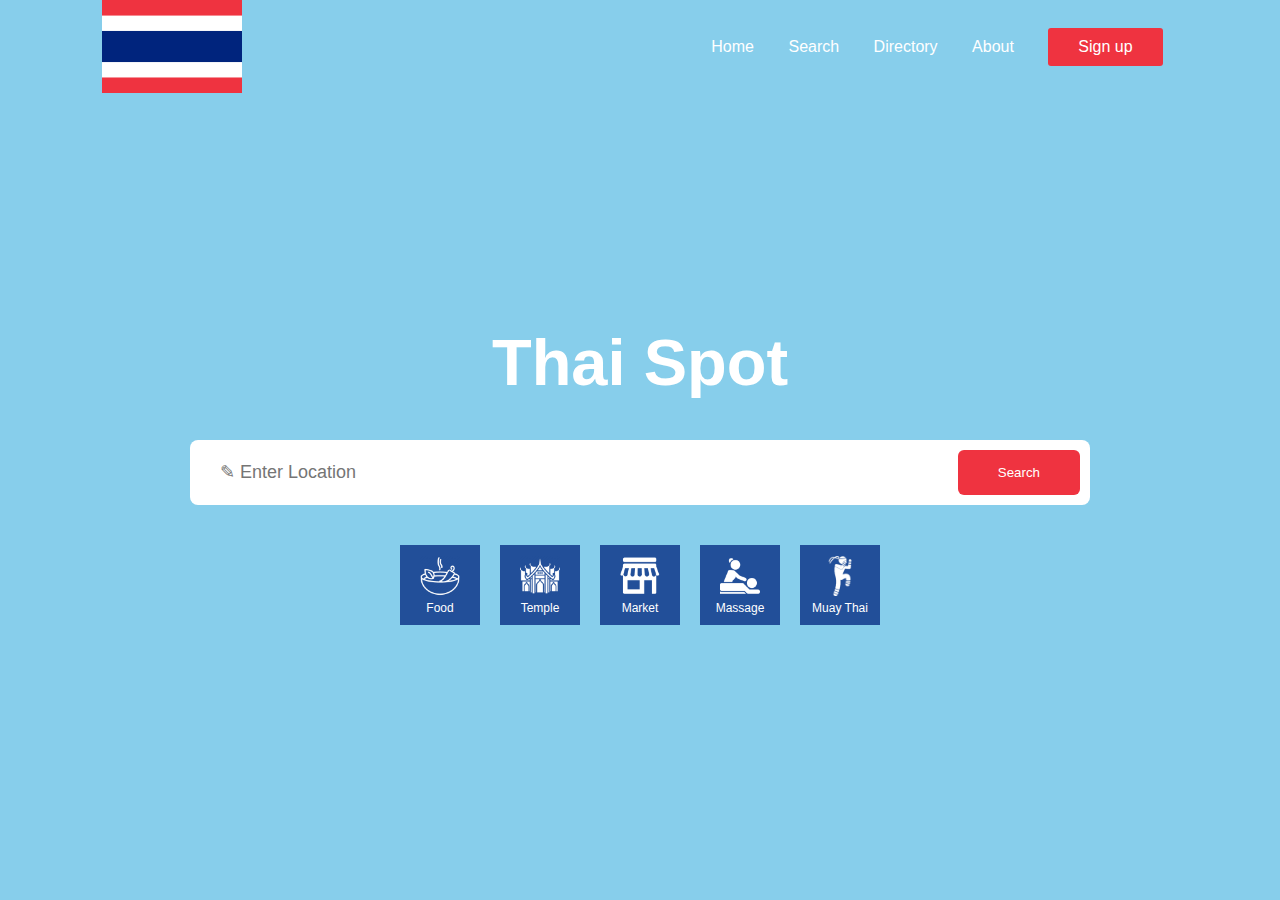
==== index.html @ f534fd1a "Initialized base code" ====
<!DOCTYPE html>
<html lang="en">
<head>
    <meta charset = 'utf-8'>
    <link href="style.css" rel="stylesheet" type="text/css">
    <title>Thai Spot</title>

</head>
<body>
    
    <script src="main.js"></script>
    <script src="map.js"></script>
    <div class="header">

        <video autoplay loop class="back-video" muted plays-inline>
            <source src="media/thailand-video.mp4" type="video/mp4">
        </video>

        <nav>
            <img src = "media/thai-flag.png" class = "logo" alt = "Picture of the Thai Flag">
            <ul class="nav-links">
                <li><a href="index.html">Home</a></li>
                <li><a href="search.html">Search</a></li>
                <li><a href="">Directory</a></li>
                <li><a href="">About</a></li>
                <li class="btn">Sign up</li>
            </ul>
        </nav>

        <div class="content">
            <h1>Thai Spot</h1>

            <!-- <button onclick="openmap()">Click me</button> -->


            <form action="search.html" onsubmit="openmap()">
                <input type="text" id="txtInput" placeholder="&#x270e; Enter Location">
                <button type="button">Search</button>
            </form>

            <div class="category-list">
                <button onclick=cat1func() id="cat1" class="category1">
                    <img src="media/food-white.png">
                    <span class="category-text">Food</span>
                </button>
                <button onclick=cat2func() id="cat2" class="category2">
                    <img src="media/temple-white.png">
                    <span class="category-text">Temple</span>
                </button>
                <button onclick=cat3func() id="cat3" class="category3">
                    <img src="media/market-white.png">
                    <span class="category-text">Market</span>
                </button>     
                <button onclick=cat4func() id="cat4" class="category4">
                    <img src="media/massage-white.png">
                    <span class="category-text">Massage</span>
                </button>
                <button onclick=cat5func() id="cat5" class="category5">
                    <img src="media/muay-thai-white.png">
                    <span class="category-text">Muay Thai</span>
                </button>
            </div>

        </div>

    </div>
    
    
</body>
</html>
---- style.css ----
*{
    margin: 0;
    padding: 0;
    font-family: "poppins", sans-serif;
    box-sizing: border-box;
}

.header{
    height: 100vh;
    width: 100%;
    padding: 0 8%;
    position: relative;
}

body{
    background-color: #87CEEB;
}

.logo{
    width: 140px;
}

.banner{
    margin: 30 auto;
}

.nav-links{
    padding: 28px 0;
    float: right;
}

.nav-links li{
    display: inline-block;
    margin: 0 15px
}

.nav-links li a{
    text-decoration: none;
    color: #fff;
    padding: 5px 0;
    position: relative;
}

.nav-links li a::after{
    content: '';
    background: #fff;
    width: 0;
    height: 2px;
    position: absolute;
    bottom: 0;
    left: 0;
    transition: width 0.5s;
}
.nav-links li a:hover::after{
    width: 100%;
}
.btn{
    background: #EF3340;
    color: #fff;
    padding: 10px 30px;
    border-radius: 3px;
    cursor: pointer;
}

.content{
    position: absolute;
    left: 50%;
    top: 50%;
    width: 90%;
    max-width: 900px;
    transform: translate(-50%, -50%);
    text-align: center;
    color: #fff;
    padding-top: 50px;
}
.content h1{
    font-size: 65px;
    font-weight: 600;
    margin-bottom: 40px;
}
.content form{
    background: #fff;
    padding: 10px;
    border-radius: 8px;
    display: flex;
}
.content form input{
    flex: 1;
    border: none;
    outline: none;
    padding: 0 20px;
    font-size: 18px;
}
.content form button{
    background: #EF3340;
    color: #fff;
    padding: 15px 40px;
    border: none;
    border-radius: 6px;
    cursor: pointer;
}

.category-list{
    display: flex;
    align-items: center;
    justify-content: center;
    margin-top: 40px;
}
.category-text{
    color: #fff; 
}
.category1{
    border: none;
    width: 80px;
    height: 80px;
    background-color: rgba(0, 36, 125,0.75);
    margin: 0 10px;
    font-size: 12px;
    display: flex;
    align-items: center;
    justify-content: center;
    flex-direction: column;
    cursor: pointer;
}
.category1 img{
    width: 40px;
    margin-bottom: 5px;
}
.category2{
    border: none;
    width: 80px;
    height: 80px;
    background-color: rgba(0, 36, 125,0.75);
    margin: 0 10px;
    font-size: 12px;
    display: flex;
    align-items: center;
    justify-content: center;
    flex-direction: column;
    cursor: pointer;
}
.category2 img{
    width: 40px;
    margin-bottom: 5px;
}
.category3{
    border: none;
    width: 80px;
    height: 80px;
    background-color: rgba(0, 36, 125,0.75);
    margin: 0 10px;
    font-size: 12px;
    display: flex;
    align-items: center;
    justify-content: center;
    flex-direction: column;
    cursor: pointer;
}
.category3 img{
    width: 40px;
    margin-bottom: 5px;
}
.category4{
    border: none;
    width: 80px;
    height: 80px;
    background-color: rgba(0, 36, 125,0.75);
    margin: 0 10px;
    font-size: 12px;
    display: flex;
    align-items: center;
    justify-content: center;
    flex-direction: column;
    cursor: pointer;
}
.category4 img{
    width: 40px;
    margin-bottom: 5px;
}
.category5{
    border: none;
    width: 80px;
    height: 80px;
    background-color: rgba(0, 36, 125,0.75);
    margin: 0 10px;
    font-size: 12px;
    display: flex;
    align-items: center;
    justify-content: center;
    flex-direction: column;
    cursor: pointer;
}
.category5 img{
    width: 40px;
    margin-bottom: 5px;
}


.back-video{
    position: absolute;
    right: 0;
    bottom: 0;
    min-width: 100%;
    min-height: 100%;
    width: auto;
    height: auto;
    z-index: -100;

}
@media(min-aspect-ratio:16/9){
    .back-video{
        width: 100%;
        height: auto;
    }
}

@media(max-aspect-ratio:16/9){
    .back-video{
        width: auto;
        height: 100%;
    }
}
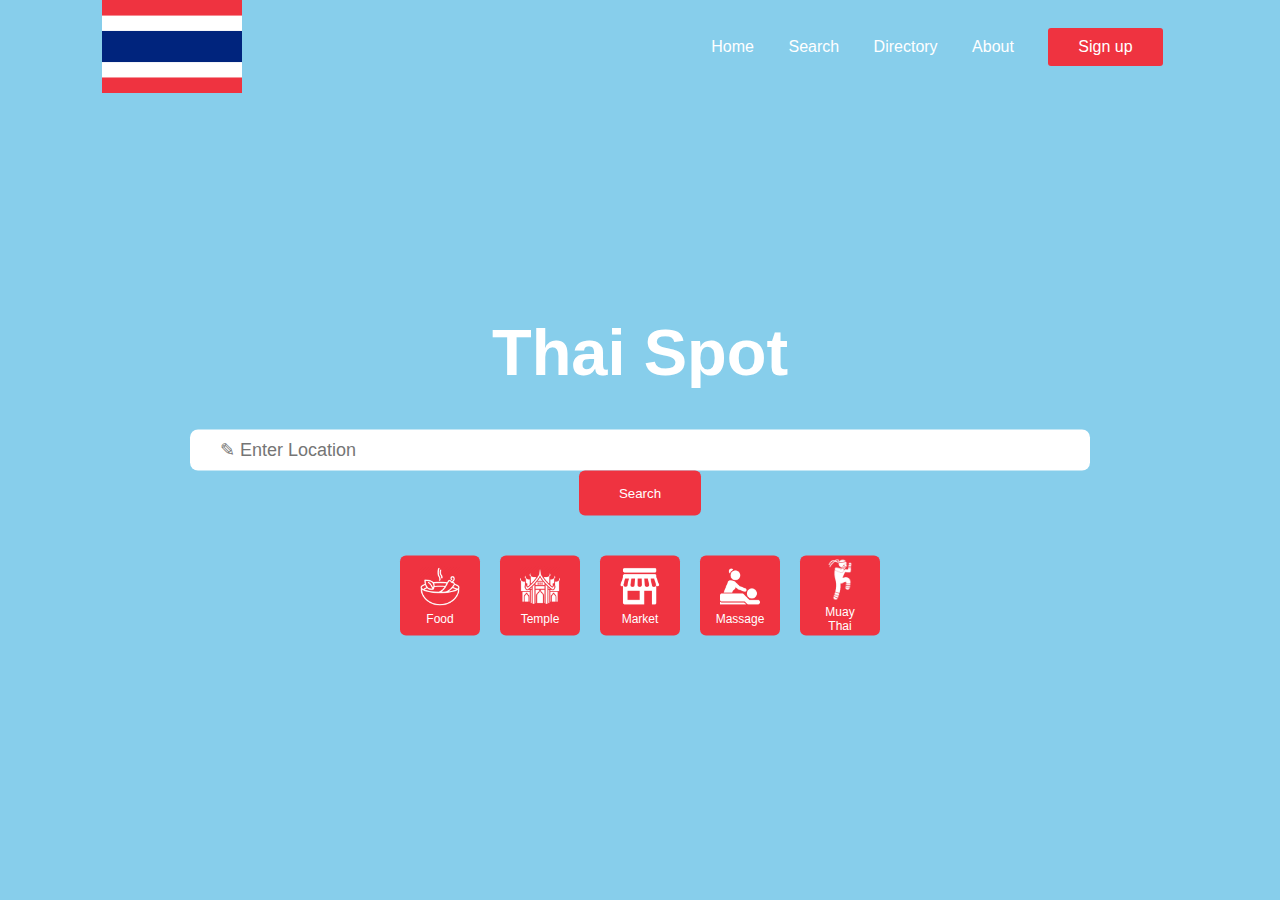
==== commit b71117b9: "Moved search button outside of form" ====
--- a/index.html
+++ b/index.html
@@ -33,10 +33,11 @@
             <!-- <button onclick="openmap()">Click me</button> -->
 
 
-            <form action="search.html" onsubmit="openmap()">
+            <form action="javascript:void(0);">
                 <input type="text" id="txtInput" placeholder="&#x270e; Enter Location">
-                <button type="button">Search</button>
+                <!-- <button type="submit">Search</button> -->
             </form>
+            <button type="submit" id="search-button" onclick = 'openmap()'>Search</button>
 
             <div class="category-list">
                 <button onclick=cat1func() id="cat1" class="category1">
--- a/style.css
+++ b/style.css
@@ -91,7 +91,7 @@
     padding: 0 20px;
     font-size: 18px;
 }
-.content form button{
+.content button{
     background: #EF3340;
     color: #fff;
     padding: 15px 40px;
@@ -219,4 +219,15 @@
         width: auto;
         height: 100%;
     }
-}+}
+
+#map {
+    position: absolute; 
+    top: 200px; 
+    bottom: 0; 
+    left: 150px; 
+    right: 0;
+    height: 500px; /* The height is 400 pixels */
+    width: 1000px; /* The width is the width of the web page */
+  }
+  